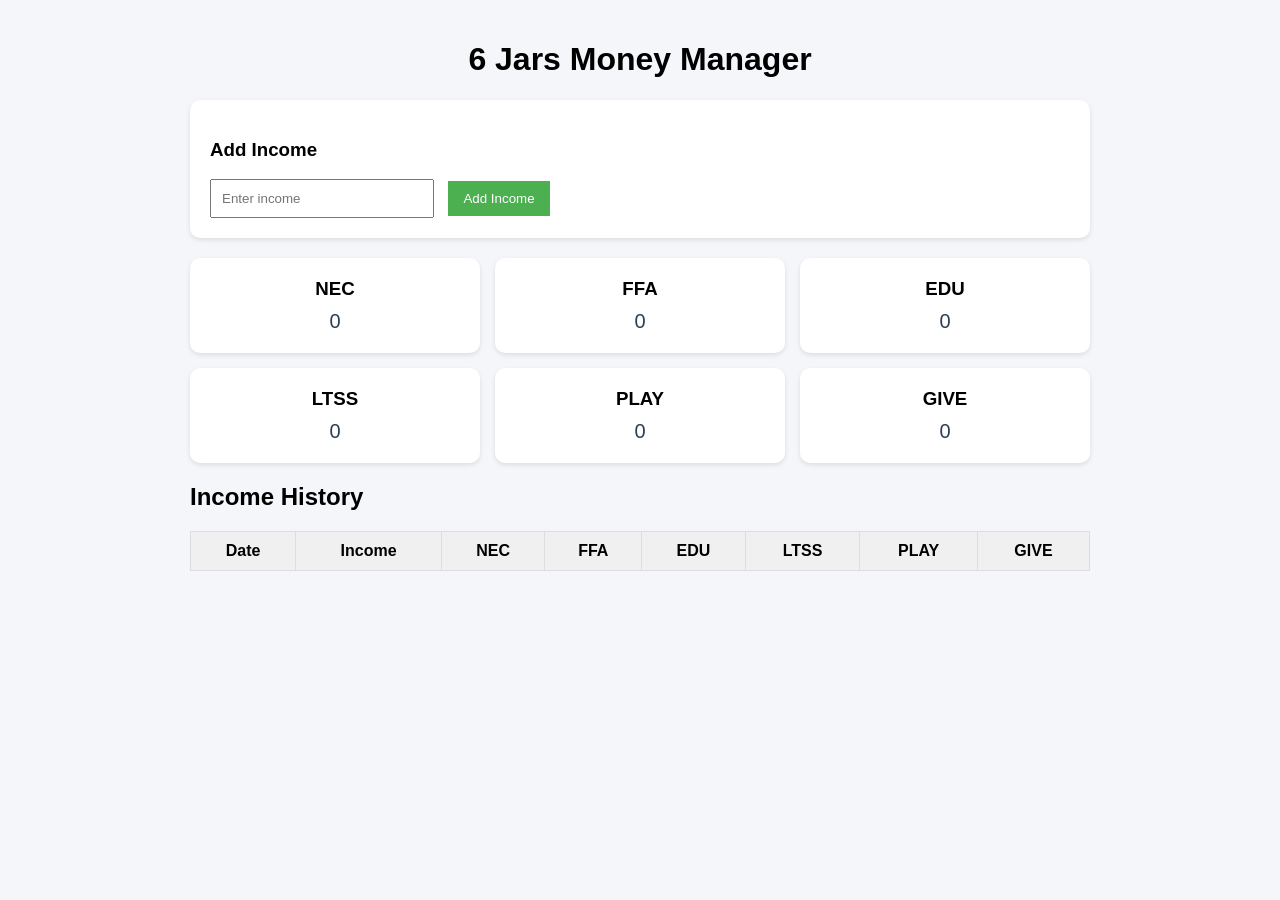
==== trackpayapp/index.html @ d158542c "Add files via upload" ====
<!DOCTYPE html>
<html lang="en">
<head>
<meta charset="UTF-8">
<title>6 Jars Budget Manager</title>

<style>

body{
    font-family: Arial, sans-serif;
    background:#f4f6f9;
    margin:0;
    padding:20px;
}

h1{
    text-align:center;
}

.container{
    max-width:900px;
    margin:auto;
}

.input-section{
    background:white;
    padding:20px;
    border-radius:10px;
    box-shadow:0 2px 5px rgba(0,0,0,0.1);
    margin-bottom:20px;
}

input{
    padding:10px;
    width:200px;
    margin-right:10px;
}

button{
    padding:10px 15px;
    background:#4CAF50;
    border:none;
    color:white;
    cursor:pointer;
}

button:hover{
    background:#45a049;
}

.dashboard{
    display:grid;
    grid-template-columns: repeat(3,1fr);
    gap:15px;
    margin-bottom:20px;
}

.jar{
    background:white;
    padding:20px;
    border-radius:10px;
    text-align:center;
    box-shadow:0 2px 5px rgba(0,0,0,0.1);
}

.jar h3{
    margin:0;
}

.amount{
    font-size:20px;
    color:#2c3e50;
    margin-top:10px;
}

table{
    width:100%;
    border-collapse:collapse;
    background:white;
}

th, td{
    padding:10px;
    border:1px solid #ddd;
    text-align:center;
}

th{
    background:#f0f0f0;
}

</style>
</head>

<body>

<div class="container">

<h1>6 Jars Money Manager</h1>

<div class="input-section">

<h3>Add Income</h3>

<input type="number" id="income" placeholder="Enter income">

<button onclick="addIncome()">Add Income</button>

</div>

<div class="dashboard">

<div class="jar">
<h3>NEC</h3>
<div id="nec" class="amount">0</div>
</div>

<div class="jar">
<h3>FFA</h3>
<div id="ffa" class="amount">0</div>
</div>

<div class="jar">
<h3>EDU</h3>
<div id="edu" class="amount">0</div>
</div>

<div class="jar">
<h3>LTSS</h3>
<div id="ltss" class="amount">0</div>
</div>

<div class="jar">
<h3>PLAY</h3>
<div id="play" class="amount">0</div>
</div>

<div class="jar">
<h3>GIVE</h3>
<div id="give" class="amount">0</div>
</div>

</div>

<h2>Income History</h2>

<table>

<thead>
<tr>
<th>Date</th>
<th>Income</th>
<th>NEC</th>
<th>FFA</th>
<th>EDU</th>
<th>LTSS</th>
<th>PLAY</th>
<th>GIVE</th>
</tr>
</thead>

<tbody id="history"></tbody>

</table>

</div>

<script>

function calculateJars(income){

return{

nec: income * 0.55,
ffa: income * 0.10,
edu: income * 0.10,
ltss: income * 0.10,
play: income * 0.10,
give: income * 0.05

}

}

function addIncome(){

let income = parseFloat(document.getElementById("income").value);

if(!income || income <= 0){

alert("Enter valid income");
return;

}

let jars = calculateJars(income);

document.getElementById("nec").innerText = jars.nec.toFixed(2);
document.getElementById("ffa").innerText = jars.ffa.toFixed(2);
document.getElementById("edu").innerText = jars.edu.toFixed(2);
document.getElementById("ltss").innerText = jars.ltss.toFixed(2);
document.getElementById("play").innerText = jars.play.toFixed(2);
document.getElementById("give").innerText = jars.give.toFixed(2);

let history = JSON.parse(localStorage.getItem("history")) || [];

let record = {

date: new Date().toLocaleDateString(),
income: income,
...jars

}

history.push(record);

localStorage.setItem("history", JSON.stringify(history));

loadHistory();

}

function loadHistory(){

let history = JSON.parse(localStorage.getItem("history")) || [];

let table = document.getElementById("history");

table.innerHTML = "";

history.forEach(item => {

let row = `
<tr>

<td>${item.date}</td>
<td>${item.income}</td>
<td>${item.nec.toFixed(2)}</td>
<td>${item.ffa.toFixed(2)}</td>
<td>${item.edu.toFixed(2)}</td>
<td>${item.ltss.toFixed(2)}</td>
<td>${item.play.toFixed(2)}</td>
<td>${item.give.toFixed(2)}</td>

</tr>
`;

table.innerHTML += row;

});

}

loadHistory();

</script>

</body>
</html>
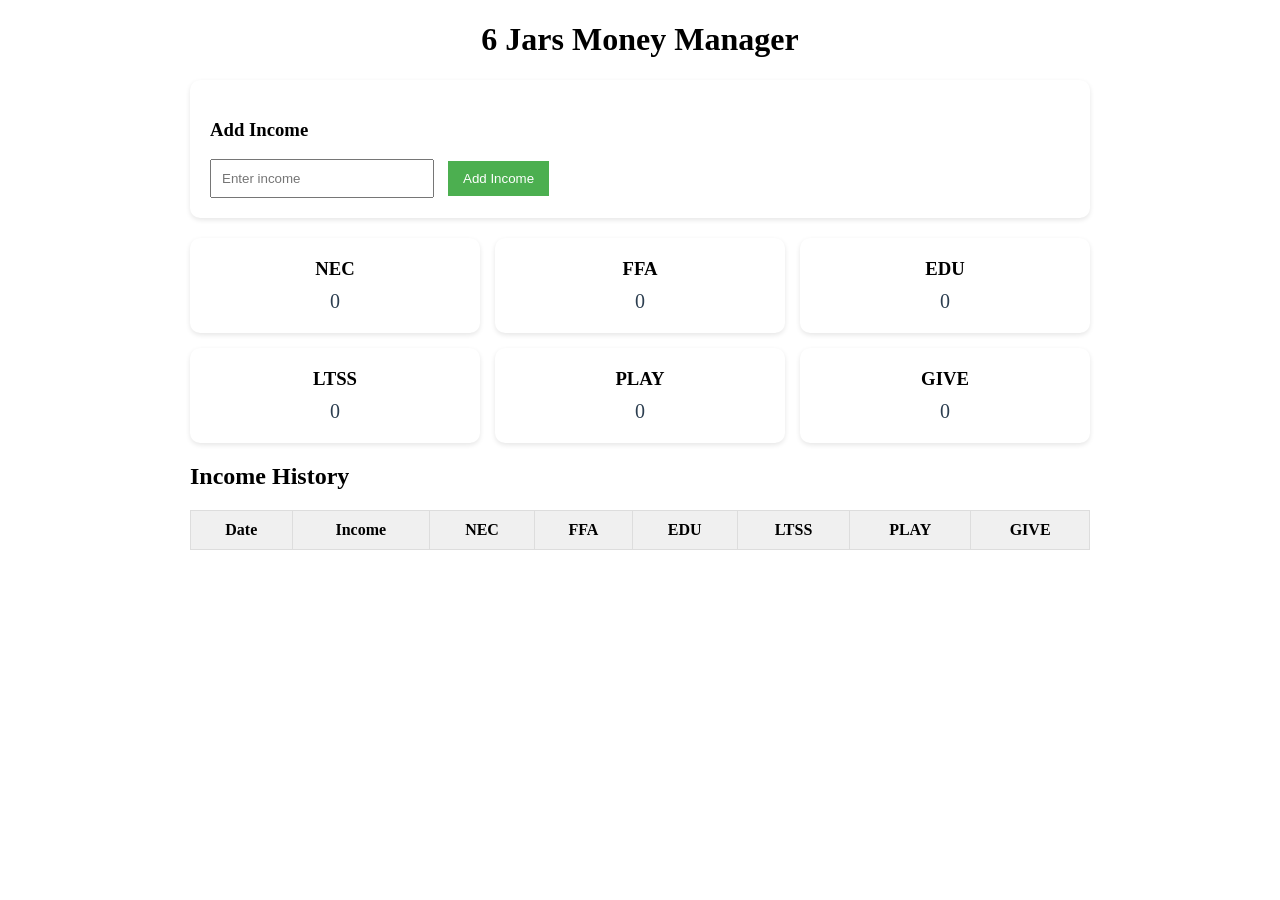
==== commit 48661783: "Update index.html" ====
--- a/trackpayapp/index.html
+++ b/trackpayapp/index.html
@@ -5,7 +5,8 @@
 <title>6 Jars Budget Manager</title>
 
 <style>
-
+<link rel="stylesheet" href="css/style.css">
+<script src="javascript/subtract.js"></script>
 body{
     font-family: Arial, sans-serif;
     background:#f4f6f9;
@@ -256,4 +257,5 @@
 </script>
 
 </body>
-</html>+
+</html>
--- a/trackpayapp/css/style.css
+++ b/trackpayapp/css/style.css
@@ -0,0 +1,20 @@
+.jar-card{
+background:white;
+border-radius:12px;
+padding:20px;
+box-shadow:0 4px 12px rgba(0,0,0,0.1);
+transition:0.3s;
+}
+
+.jar-card:hover{
+transform:translateY(-5px);
+}
+.dashboard{
+display:grid;
+grid-template-columns: repeat(auto-fit,minmax(200px,1fr));
+gap:20px;
+}
+.dark-mode{
+background:#1e1e1e;
+color:white;
+}
